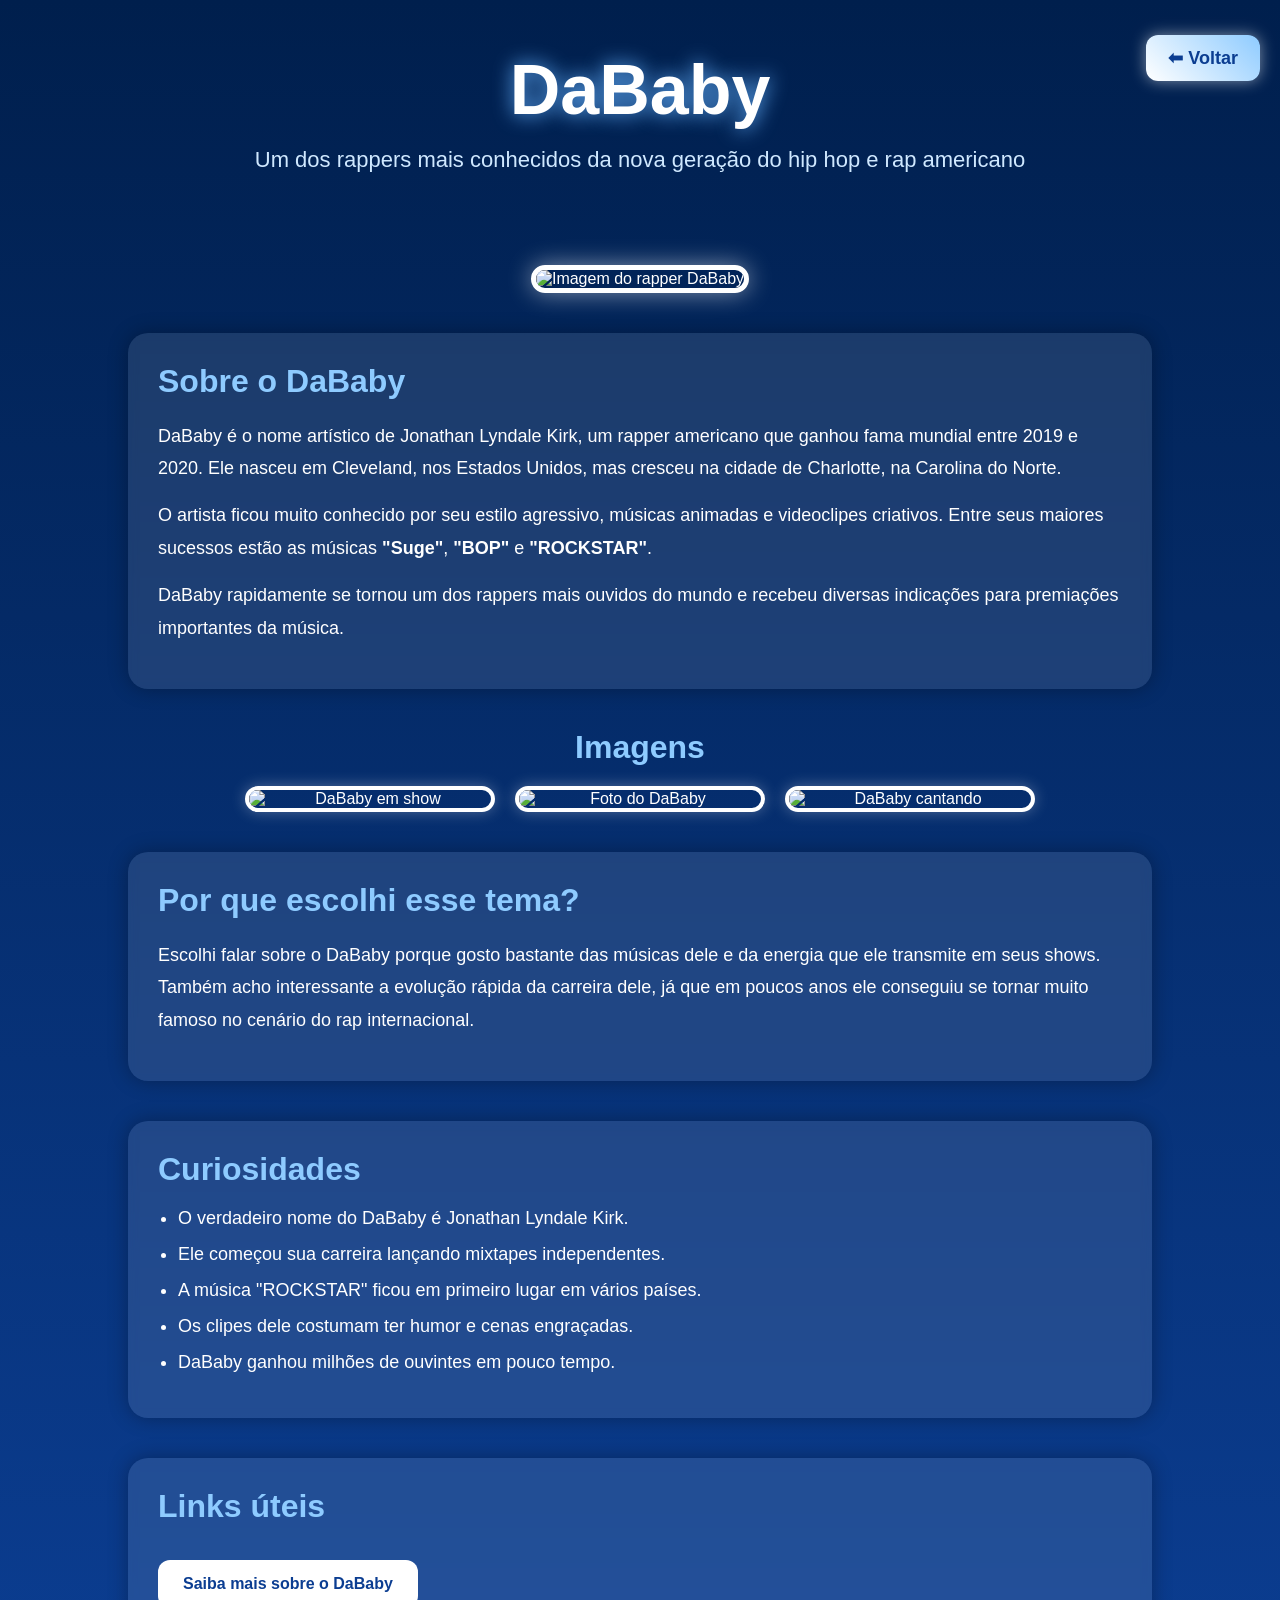
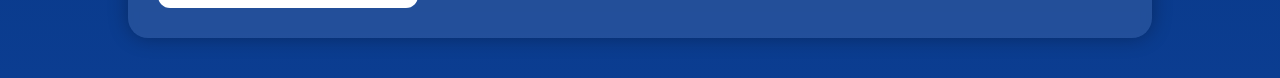
==== aluno2.html @ 6a6e667e "primeiro commit" ====
<!doctype html>
<html lang="pt-BR">
  <head>
    <meta charset="UTF-8" />
    <meta name="viewport" content="width=device-width, initial-scale=1.0" />
    <title>DaBaby - Rap Americano</title>
    <link rel="stylesheet" href="aluno2.css" />
  </head>

  <body>
    <a href="../index.html" class="botao-voltar">⬅ Voltar</a>
    <header>
      <h1>DaBaby</h1>
      <p class="subtitulo">
        Um dos rappers mais conhecidos da nova geração do hip hop e rap
        americano
      </p>
    </header>

    <main>
      <section class="imagem-principal">
        <img
          src="https://yt3.googleusercontent.com/pWZn5e46SPZSZ7cN-bxGghxD4DF8tF6PDoAzvbWIB4u6YvIkKse2reV-PIjn2Ulwfaz8mS1i=s900-c-k-c0x00ffffff-no-rj"
          alt="Imagem do rapper DaBaby"
        />
      </section>

      <section class="card">
        <h2>Sobre o DaBaby</h2>

        <p>
          DaBaby é o nome artístico de Jonathan Lyndale Kirk, um rapper
          americano que ganhou fama mundial entre 2019 e 2020. Ele nasceu em
          Cleveland, nos Estados Unidos, mas cresceu na cidade de Charlotte, na
          Carolina do Norte.
        </p>

        <p>
          O artista ficou muito conhecido por seu estilo agressivo, músicas
          animadas e videoclipes criativos. Entre seus maiores sucessos estão as
          músicas <strong>"Suge"</strong>, <strong>"BOP"</strong> e
          <strong>"ROCKSTAR"</strong>.
        </p>

        <p>
          DaBaby rapidamente se tornou um dos rappers mais ouvidos do mundo e
          recebeu diversas indicações para premiações importantes da música.
        </p>
      </section>

      <section class="galeria">
        <h2>Imagens</h2>

        <div class="imagens">
          <img
            src="https://upload.wikimedia.org/wikipedia/en/thumb/9/98/Dababy_BabyOnBaby.jpg/250px-Dababy_BabyOnBaby.jpg"
            alt="DaBaby em show"
          />
          <img
            src="https://static01.nyt.com/images/2019/10/06/arts/06DABABY1/06DABABY1-superJumbo-v2.jpg"
            alt="Foto do DaBaby"
          />
          <img
            src="https://www.billboard.com/wp-content/uploads/media/dababy-South-Coast-Music-Group-2019-billboard-1548.jpg"
            alt="DaBaby cantando"
          />
        </div>
      </section>

      <section class="card">
        <h2>Por que escolhi esse tema?</h2>

        <p>
          Escolhi falar sobre o DaBaby porque gosto bastante das músicas dele e
          da energia que ele transmite em seus shows. Também acho interessante a
          evolução rápida da carreira dele, já que em poucos anos ele conseguiu
          se tornar muito famoso no cenário do rap internacional.
        </p>
      </section>

      <section class="card">
        <h2>Curiosidades</h2>

        <ul>
          <li>O verdadeiro nome do DaBaby é Jonathan Lyndale Kirk.</li>
          <li>Ele começou sua carreira lançando mixtapes independentes.</li>
          <li>A música "ROCKSTAR" ficou em primeiro lugar em vários países.</li>
          <li>Os clipes dele costumam ter humor e cenas engraçadas.</li>
          <li>DaBaby ganhou milhões de ouvintes em pouco tempo.</li>
        </ul>
      </section>

      <section class="card">
        <h2>Links úteis</h2>

        <a href="https://pt.wikipedia.org/wiki/DaBaby" target="_blank">
          Saiba mais sobre o DaBaby
        </a>
      </section>
    </main>
  </body>
</html>
---- aluno2.css ----
* {
  margin: 0;
  padding: 0;
  box-sizing: border-box;
}

body {
  background: linear-gradient(to bottom, #001f4d, #0b3d91);
  color: white;
  font-family: Arial, Helvetica, sans-serif;
  overflow-x: hidden;
}

header {
  text-align: center;
  padding: 50px 20px;
  animation: aparecer 2s ease;
}

h1 {
  font-size: 70px;
  color: white;
  text-shadow: 0px 0px 20px #66b3ff;
}

.subtitulo {
  margin-top: 10px;
  font-size: 22px;
  color: #cfe8ff;
}

.imagem-principal {
  text-align: center;
  margin-top: 20px;
}

.imagem-principal img {
  width: 350px;
  border-radius: 20px;
  border: 5px solid white;
  box-shadow: 0px 0px 25px rgba(255, 255, 255, 0.5);
  transition: transform 0.5s;
  animation: flutuar 3s infinite ease-in-out;
}

.imagem-principal img:hover {
  transform: scale(1.05);
}

.card {
  width: 80%;
  margin: 40px auto;
  background-color: rgba(255, 255, 255, 0.1);
  padding: 30px;
  border-radius: 20px;
  backdrop-filter: blur(5px);
  box-shadow: 0px 0px 20px rgba(0, 0, 0, 0.3);
  transition: 0.4s;
}

.card:hover {
  transform: translateY(-10px);
  box-shadow: 0px 0px 30px rgba(255, 255, 255, 0.3);
}

h2 {
  margin-bottom: 20px;
  color: #8ecbff;
  font-size: 32px;
}

p {
  font-size: 18px;
  line-height: 1.8;
  margin-bottom: 15px;
}

.galeria {
  text-align: center;
  margin-top: 40px;
}

.imagens {
  display: flex;
  justify-content: center;
  gap: 20px;
  flex-wrap: wrap;
  margin-top: 20px;
}

.imagens img {
  width: 250px;
  border-radius: 15px;
  border: 4px solid white;
  transition: 0.5s;
  box-shadow: 0px 0px 15px rgba(255, 255, 255, 0.3);
}

.imagens img:hover {
  transform: scale(1.08) rotate(2deg);
}

ul {
  padding-left: 20px;
}

li {
  margin-bottom: 15px;
  font-size: 18px;
}

a {
  display: inline-block;
  margin-top: 15px;
  padding: 15px 25px;
  background-color: white;
  color: #0b3d91;
  text-decoration: none;
  border-radius: 12px;
  font-weight: bold;
  transition: 0.4s;
}

a:hover {
  background-color: #8ecbff;
  transform: scale(1.1);
}

@keyframes flutuar {
  0% {
    transform: translateY(0px);
  }

  50% {
    transform: translateY(-12px);
  }

  100% {
    transform: translateY(0px);
  }
}

@keyframes aparecer {
  from {
    opacity: 0;
    transform: translateY(-30px);
  }

  to {
    opacity: 1;
    transform: translateY(0);
  }
}
.botao-voltar {
  position: fixed;
  top: 20px;
  right: 20px;
  background: linear-gradient(45deg, #ffffff, #8ecbff);
  color: #0b3d91;
  padding: 12px 22px;
  border-radius: 12px;
  text-decoration: none;
  font-weight: bold;
  font-size: 18px;
  box-shadow: 0px 0px 15px rgba(255, 255, 255, 0.5);
  transition: 0.4s;
  z-index: 1000;
}

.botao-voltar:hover {
  transform: scale(1.1);
  background: linear-gradient(45deg, #8ecbff, #ffffff);
}
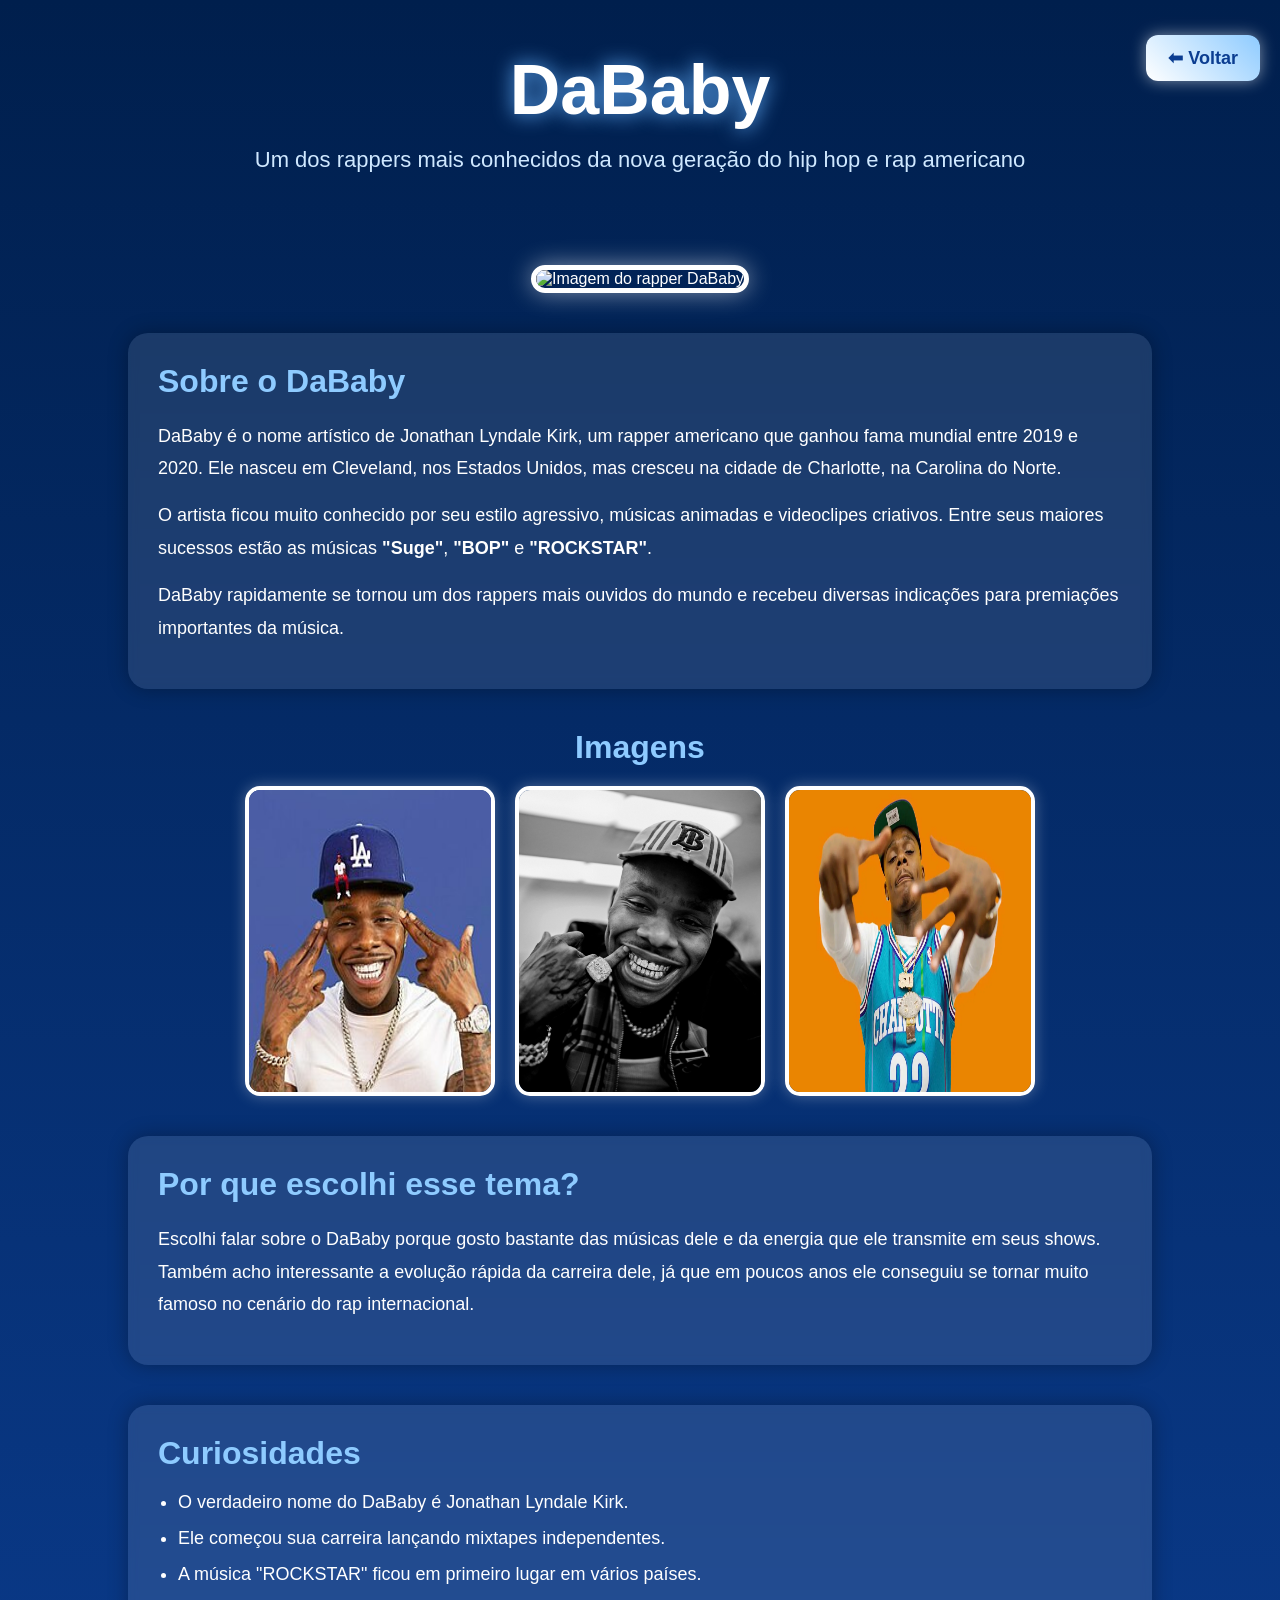
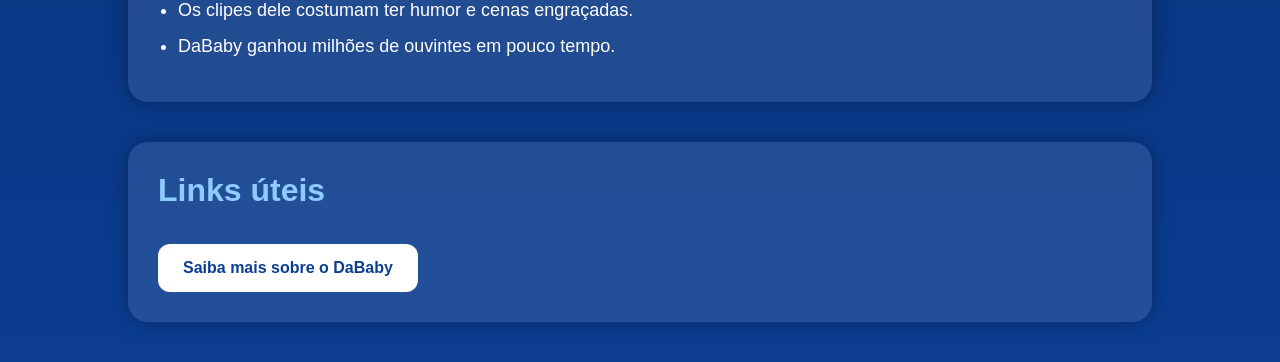
==== commit 98ecb7ad: "primeiro commit" ====
--- a/aluno2.html
+++ b/aluno2.html
@@ -53,15 +53,15 @@
 
         <div class="imagens">
           <img
-            src="https://upload.wikimedia.org/wikipedia/en/thumb/9/98/Dababy_BabyOnBaby.jpg/250px-Dababy_BabyOnBaby.jpg"
+            src="../img/12.jpg"
             alt="DaBaby em show"
           />
           <img
-            src="https://static01.nyt.com/images/2019/10/06/arts/06DABABY1/06DABABY1-superJumbo-v2.jpg"
+            src="../img/13.jpg"
             alt="Foto do DaBaby"
           />
           <img
-            src="https://www.billboard.com/wp-content/uploads/media/dababy-South-Coast-Music-Group-2019-billboard-1548.jpg"
+            src="../img/14.webp"
             alt="DaBaby cantando"
           />
         </div>
--- a/aluno2.css
+++ b/aluno2.css
@@ -126,31 +126,6 @@
   transform: scale(1.1);
 }
 
-@keyframes flutuar {
-  0% {
-    transform: translateY(0px);
-  }
-
-  50% {
-    transform: translateY(-12px);
-  }
-
-  100% {
-    transform: translateY(0px);
-  }
-}
-
-@keyframes aparecer {
-  from {
-    opacity: 0;
-    transform: translateY(-30px);
-  }
-
-  to {
-    opacity: 1;
-    transform: translateY(0);
-  }
-}
 .botao-voltar {
   position: fixed;
   top: 20px;
